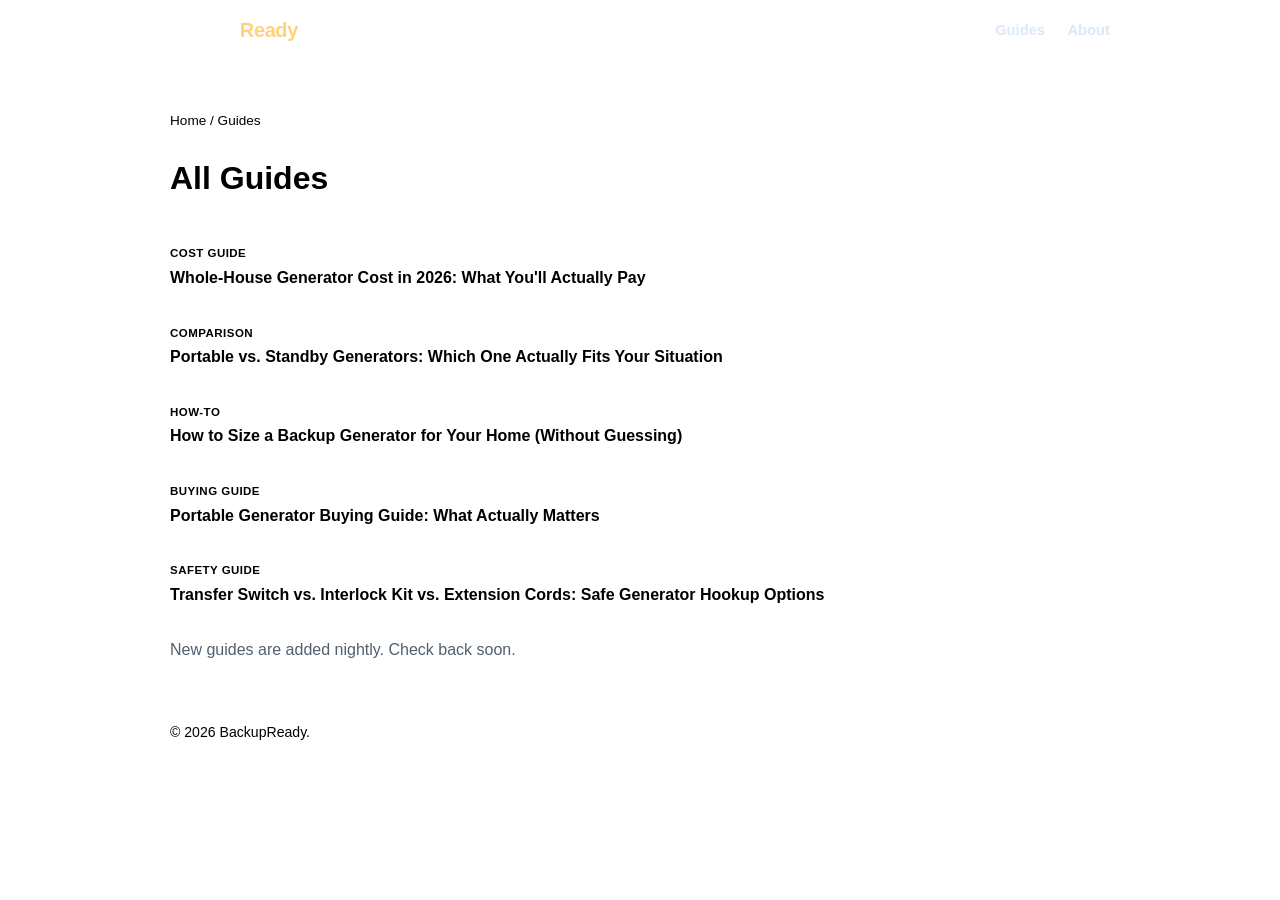
==== guides/index.html @ b56774e3 "Create index.html for BackupReady guides This HTML file serves as the main guide index page, featuri" ====
<!doctype html>
<html lang="en">
<head>
<meta charset="utf-8">
<meta name="viewport" content="width=device-width, initial-scale=1">
<title>All Guides — BackupReady</title>
<meta name="description" content="All BackupReady guides on home backup power: generator costs, sizing, buying guides, hookup safety, and comparisons.">
<link rel="stylesheet" href="/assets/style.css">
<link rel="canonical" href="https://backupready.vercel.app/guides/">
</head>
<body>
<header class="site">
  <div class="wrap">
    <a class="logo" href="/">Backup<span>Ready</span></a>
    <nav class="site">
      <a href="/guides/">Guides</a>
      <a href="/#about">About</a>
    </nav>
  </div>
</header>
<main class="wrap" style="padding-top:36px">
  <p class="breadcrumb"><a href="/">Home</a> / Guides</p>
  <h1>All Guides</h1>
  <ul class="guide-list">
    <li>
      <span class="tag">Cost guide</span><br>
      <a href="/guides/whole-house-generator-cost-2026.html"><strong>Whole-House Generator Cost in 2026: What You'll Actually Pay</strong></a>
    </li>
    <li>
      <span class="tag">Comparison</span><br>
      <a href="/guides/portable-vs-standby-generator.html"><strong>Portable vs. Standby Generators: Which One Actually Fits Your Situation</strong></a>
    </li>
    <li>
      <span class="tag">How-to</span><br>
      <a href="/guides/how-to-size-a-backup-generator.html"><strong>How to Size a Backup Generator for Your Home (Without Guessing)</strong></a>
    </li>
    <li>
      <span class="tag">Buying guide</span><br>
      <a href="/guides/portable-generator-buying-guide.html"><strong>Portable Generator Buying Guide: What Actually Matters</strong></a>
    </li>
    <li>
      <span class="tag">Safety guide</span><br>
      <a href="/guides/generator-transfer-switch-vs-interlock.html"><strong>Transfer Switch vs. Interlock Kit vs. Extension Cords: Safe Generator Hookup Options</strong></a>
    </li>
  </ul>
  <p style="color:#51606e">New guides are added nightly. Check back soon.</p>
</main>
<footer class="site">
  <div class="wrap"><p>© 2026 BackupReady.</p></div>
</footer>
</body>
</html>
---- assets/style.css ----
Enter file contents here:root{
  --ink:#16202b; --sub:#51606e; --line:#e4e9ee; --bg:#f7f9fb; --card:#ffffff;
  --brand:#1a5fb4; --brand-dark:#123e75; --accent:#e8870e; --good:#1c7c4d;
}
*{box-sizing:border-box}
html,body{margin:0;padding:0}
body{
  font-family:-apple-system,BlinkMacSystemFont,"Segoe UI",Roboto,Helvetica,Arial,sans-serif;
  color:var(--ink); background:var(--bg); line-height:1.6;
}
a{color:var(--brand); text-decoration:none}
a:hover{text-decoration:underline}
.wrap{max-width:980px;margin:0 auto;padding:0 20px}
header.site{background:var(--brand-dark);color:#fff;padding:14px 0}
header.site .wrap{display:flex;align-items:center;justify-content:space-between}
.logo{font-weight:800;font-size:1.25rem;color:#fff;letter-spacing:-.02em}
.logo span{color:#ffd27a}
nav.site a{color:#dce8f7;margin-left:18px;font-size:.92rem;font-weight:600}
nav.site a:hover{color:#fff;text-decoration:none}
.hero{background:linear-gradient(180deg,#eef4fb 0%,var(--bg) 100%);padding:48px 0 36px;border-bottom:1px solid var(--line)}
.hero h1{font-size:2.1rem;margin:0 0 10px;letter-spacing:-.02em}
.hero p.lead{color:var(--sub);font-size:1.12rem;max-width:640px;margin:0 0 20px}
.badge{display:inline-block;background:#fff;border:1px solid var(--line);color:var(--sub);font-size:.78rem;font-weight:700;letter-spacing:.04em;text-transform:uppercase;padding:4px 10px;border-radius:99px;margin-bottom:14px}
main{padding:36px 0 60px}
.grid{display:grid;grid-template-columns:repeat(auto-fit,minmax(260px,1fr));gap:18px;margin:26px 0}
.card{background:var(--card);border:1px solid var(--line);border-radius:12px;padding:20px}
.card h3{margin:0 0 8px;font-size:1.05rem}
.card p{color:var(--sub);margin:0 0 10px;font-size:.95rem}
.card a.btn{font-weight:700}
.btn{display:inline-block;background:var(--brand);color:#fff!important;padding:10px 16px;border-radius:8px;font-weight:700;font-size:.92rem}
.btn:hover{background:var(--brand-dark);text-decoration:none}
.btn.alt{background:var(--accent)}
.btn.alt:hover{background:#c66e05}
table.cost{width:100%;border-collapse:collapse;margin:18px 0;font-size:.95rem}
table.cost th,table.cost td{border:1px solid var(--line);padding:10px 12px;text-align:left}
table.cost th{background:#eef4fb}
table.cost tr:nth-child(even) td{background:#fafcfe}
.callout{background:#fff7ea;border:1px solid #f3d9a4;border-radius:10px;padding:16px 18px;margin:22px 0}
.callout.good{background:#eefbf3;border-color:#bfe9cf}
.toc{background:var(--card);border:1px solid var(--line);border-radius:10px;padding:16px 20px;margin:20px 0}
.toc strong{display:block;margin-bottom:6px}
.toc ol{margin:0;padding-left:20px}
article h2{margin-top:36px;font-size:1.4rem;border-top:1px solid var(--line);padding-top:24px}
article h3{margin-top:22px;font-size:1.1rem}
.faq dt{font-weight:700;margin-top:16px}
.faq dd{margin:4px 0 0;color:var(--sub)}
.breadcrumb{font-size:.85rem;color:var(--sub);margin-bottom:8px}
.disclosure{font-size:.82rem;color:var(--sub);background:#fff;border:1px dashed var(--line);border-radius:8px;padding:10px 14px;margin:18px 0}
footer.site{border-top:1px solid var(--line);padding:28px 0;color:var(--sub);font-size:.88rem}
footer.site a{color:var(--sub)}
.guide-list{list-style:none;padding:0;margin:0}
.guide-list li{border-bottom:1px solid var(--line);padding:14px 0}
.guide-list li:last-child{border-bottom:none}
.guide-list .tag{font-size:.72rem;text-transform:uppercase;letter-spacing:.04em;color:var(--good);font-weight:800}
.meta{color:var(--sub);font-size:.85rem;margin-bottom:18px}
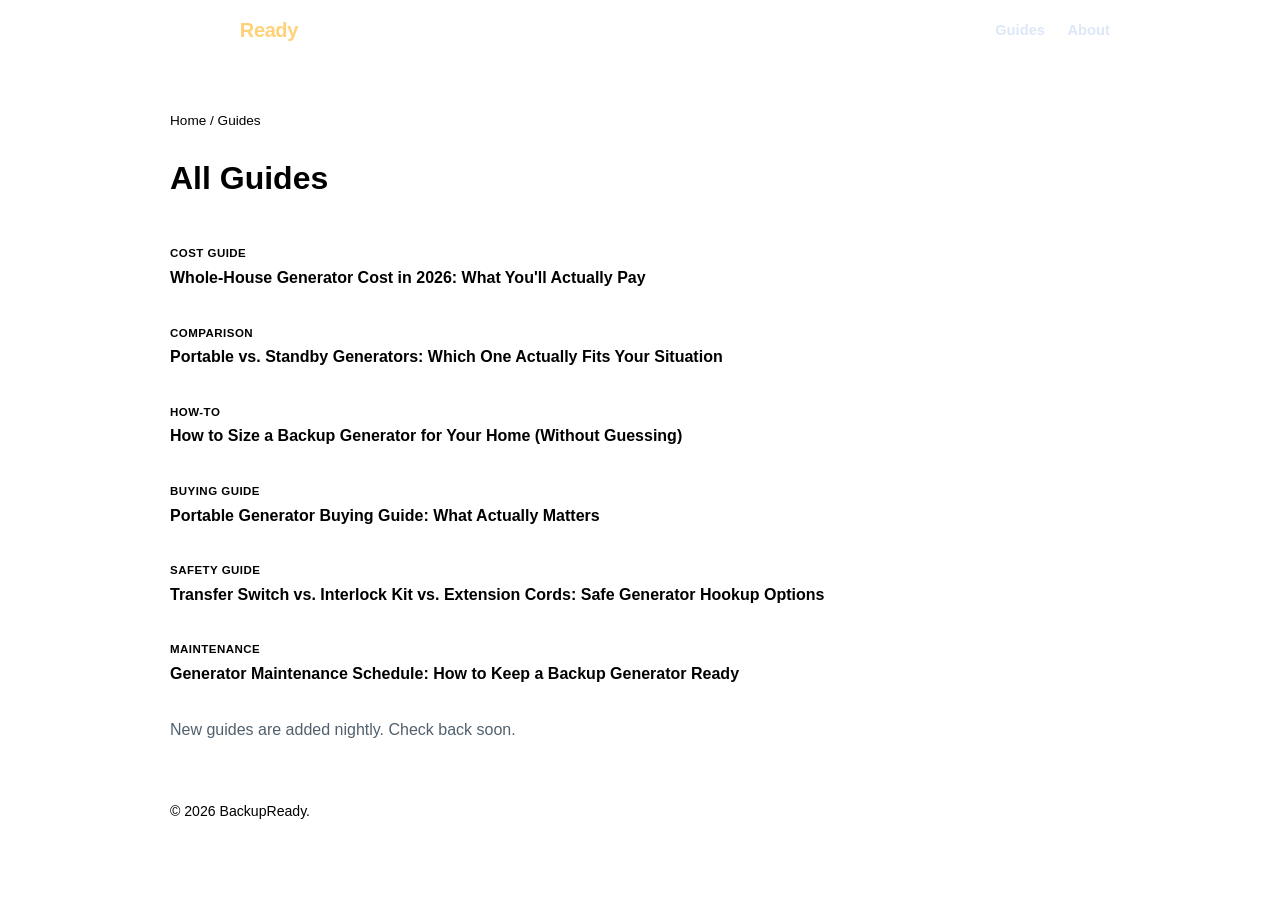
==== commit 29d3d3d9: "Update meta description and add maintenance guide linkUpdate guides index with maintenance page Upda" ====
--- a/guides/index.html
+++ b/guides/index.html
@@ -4,7 +4,7 @@
 <meta charset="utf-8">
 <meta name="viewport" content="width=device-width, initial-scale=1">
 <title>All Guides — BackupReady</title>
-<meta name="description" content="All BackupReady guides on home backup power: generator costs, sizing, buying guides, hookup safety, and comparisons.">
+<meta name="description" content="All BackupReady guides on home backup power: generator costs, sizing, buying guides, hookup safety, maintenance, and comparisons.">
 <link rel="stylesheet" href="/assets/style.css">
 <link rel="canonical" href="https://backupready.vercel.app/guides/">
 </head>
@@ -42,6 +42,10 @@
       <span class="tag">Safety guide</span><br>
       <a href="/guides/generator-transfer-switch-vs-interlock.html"><strong>Transfer Switch vs. Interlock Kit vs. Extension Cords: Safe Generator Hookup Options</strong></a>
     </li>
+    <li>
+      <span class="tag">Maintenance</span><br>
+      <a href="/guides/generator-maintenance-schedule.html"><strong>Generator Maintenance Schedule: How to Keep a Backup Generator Ready</strong></a>
+    </li>
   </ul>
   <p style="color:#51606e">New guides are added nightly. Check back soon.</p>
 </main>
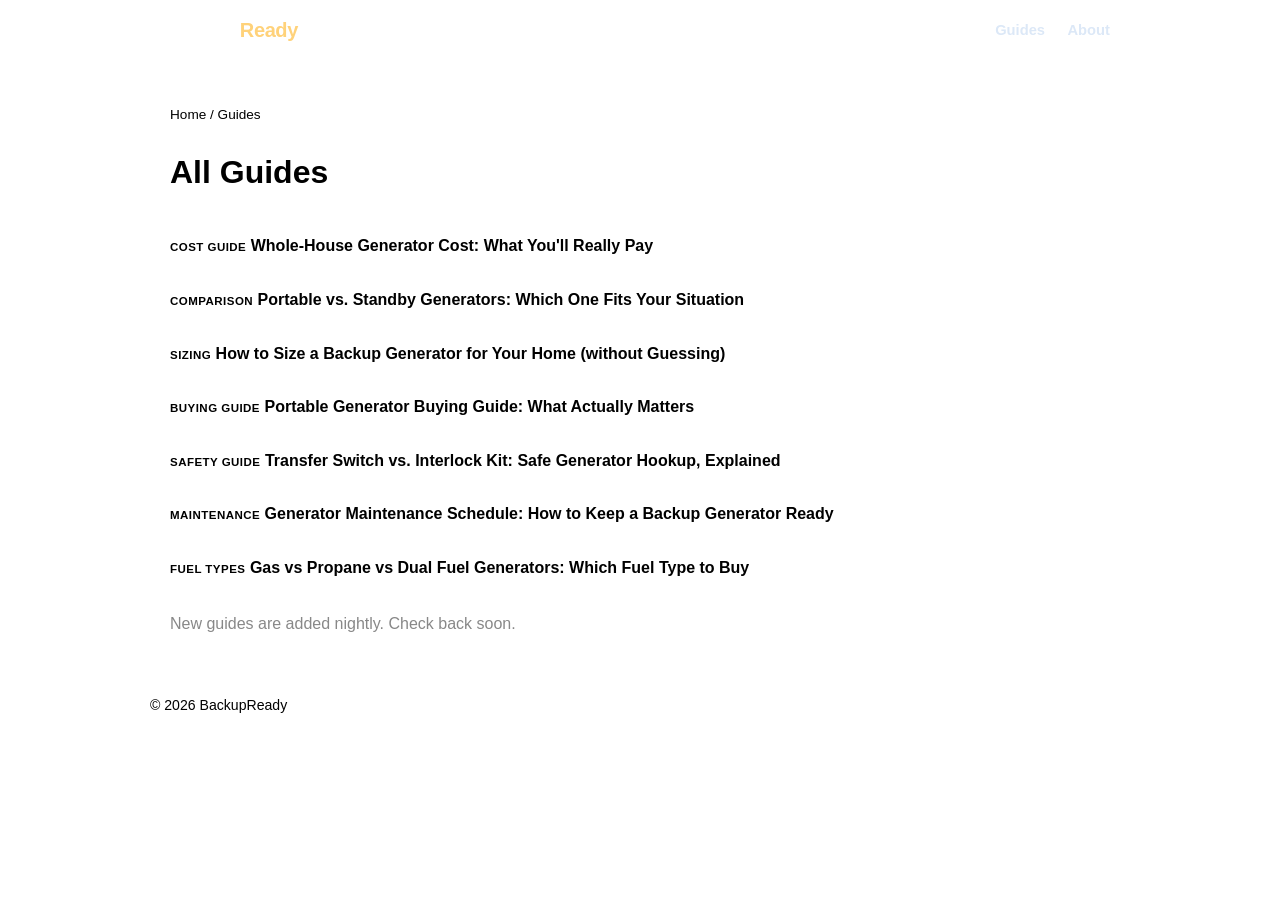
==== commit 5e9dfaa4: "Revise title and update guide list iList fuel types guide on guides indexn index.html Updated the ti" ====
--- a/guides/index.html
+++ b/guides/index.html
@@ -3,54 +3,56 @@
 <head>
 <meta charset="utf-8">
 <meta name="viewport" content="width=device-width, initial-scale=1">
-<title>All Guides — BackupReady</title>
+<title>All Generator Guides | BackupReady</title>
 <meta name="description" content="All BackupReady guides on home backup power: generator costs, sizing, buying guides, hookup safety, maintenance, and comparisons.">
 <link rel="stylesheet" href="/assets/style.css">
 <link rel="canonical" href="https://backupready.vercel.app/guides/">
 </head>
 <body>
-<header class="site">
-  <div class="wrap">
-    <a class="logo" href="/">Backup<span>Ready</span></a>
-    <nav class="site">
-      <a href="/guides/">Guides</a>
-      <a href="/#about">About</a>
-    </nav>
-  </div>
-</header>
-<main class="wrap" style="padding-top:36px">
-  <p class="breadcrumb"><a href="/">Home</a> / Guides</p>
-  <h1>All Guides</h1>
-  <ul class="guide-list">
-    <li>
-      <span class="tag">Cost guide</span><br>
-      <a href="/guides/whole-house-generator-cost-2026.html"><strong>Whole-House Generator Cost in 2026: What You'll Actually Pay</strong></a>
-    </li>
-    <li>
-      <span class="tag">Comparison</span><br>
-      <a href="/guides/portable-vs-standby-generator.html"><strong>Portable vs. Standby Generators: Which One Actually Fits Your Situation</strong></a>
-    </li>
-    <li>
-      <span class="tag">How-to</span><br>
-      <a href="/guides/how-to-size-a-backup-generator.html"><strong>How to Size a Backup Generator for Your Home (Without Guessing)</strong></a>
-    </li>
-    <li>
-      <span class="tag">Buying guide</span><br>
-      <a href="/guides/portable-generator-buying-guide.html"><strong>Portable Generator Buying Guide: What Actually Matters</strong></a>
-    </li>
-    <li>
-      <span class="tag">Safety guide</span><br>
-      <a href="/guides/generator-transfer-switch-vs-interlock.html"><strong>Transfer Switch vs. Interlock Kit vs. Extension Cords: Safe Generator Hookup Options</strong></a>
-    </li>
-    <li>
-      <span class="tag">Maintenance</span><br>
-      <a href="/guides/generator-maintenance-schedule.html"><strong>Generator Maintenance Schedule: How to Keep a Backup Generator Ready</strong></a>
-    </li>
-  </ul>
-  <p style="color:#51606e">New guides are added nightly. Check back soon.</p>
-</main>
-<footer class="site">
-  <div class="wrap"><p>© 2026 BackupReady.</p></div>
-</footer>
+  <header class="site">
+    <div class="wrap">
+      <a class="logo" href="/">Backup<span>Ready</span></a>
+      <nav class="site">
+        <a href="/guides/">Guides</a>
+        <a href="/#about">About</a>
+      </nav>
+    </div>
+  </header>
+  <main class="wrap" style="padding-top:30px">
+    <p class="breadcrumb"><a href="/">Home</a> / Guides</p>
+    <h1>All Guides</h1>
+    <ul class="guide-list">
+      <li>
+        <span class="tag">cost guide</span>
+        <a href="/guides/whole-house-generator-cost-2026.html"><strong>Whole-House Generator Cost: What You'll Really Pay</strong></a>
+      </li>
+      <li>
+        <span class="tag">comparison</span>
+        <a href="/guides/portable-vs-standby-generator.html"><strong>Portable vs. Standby Generators: Which One Fits Your Situation</strong></a>
+      </li>
+      <li>
+        <span class="tag">sizing</span>
+        <a href="/guides/how-to-size-a-backup-generator.html"><strong>How to Size a Backup Generator for Your Home (without Guessing)</strong></a>
+      </li>
+      <li>
+        <span class="tag">buying guide</span>
+        <a href="/guides/portable-generator-buying-guide.html"><strong>Portable Generator Buying Guide: What Actually Matters</strong></a>
+      </li>
+      <li>
+        <span class="tag">safety guide</span>
+        <a href="/guides/generator-transfer-switch-vs-interlock.html"><strong>Transfer Switch vs. Interlock Kit: Safe Generator Hookup, Explained</strong></a>
+      </li>
+      <li>
+        <span class="tag">maintenance</span>
+        <a href="/guides/generator-maintenance-schedule.html"><strong>Generator Maintenance Schedule: How to Keep a Backup Generator Ready</strong></a>
+      </li>
+      <li>
+        <span class="tag">fuel types</span>
+        <a href="/guides/generator-fuel-types-gas-propane-dual-fuel.html"><strong>Gas vs Propane vs Dual Fuel Generators: Which Fuel Type to Buy</strong></a>
+      </li>
+    </ul>
+    <p style="color:#888888">New guides are added nightly. Check back soon.</p>
+  </main>
+  <footer class="site wrap"><p>&copy; 2026 BackupReady</p></footer>
 </body>
 </html>
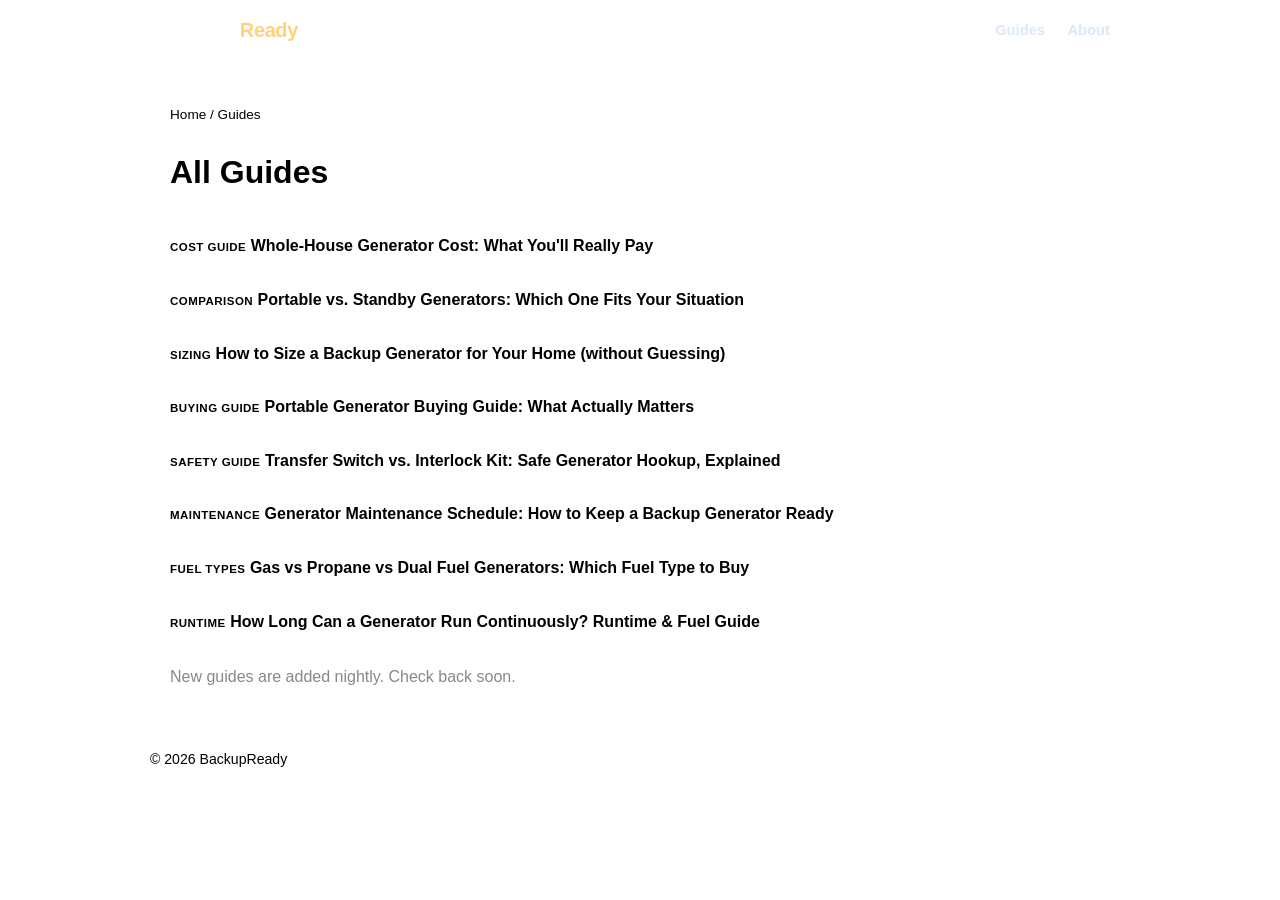
==== commit af87e092: "Add runtime fuel consumption guide link" ====
--- a/guides/index.html
+++ b/guides/index.html
@@ -50,6 +50,10 @@
         <span class="tag">fuel types</span>
         <a href="/guides/generator-fuel-types-gas-propane-dual-fuel.html"><strong>Gas vs Propane vs Dual Fuel Generators: Which Fuel Type to Buy</strong></a>
       </li>
+      <li>
+        <span class="tag">runtime</span>
+        <a href="/guides/generator-runtime-fuel-consumption.html"><strong>How Long Can a Generator Run Continuously? Runtime & Fuel Guide</strong></a>
+      </li>
     </ul>
     <p style="color:#888888">New guides are added nightly. Check back soon.</p>
   </main>
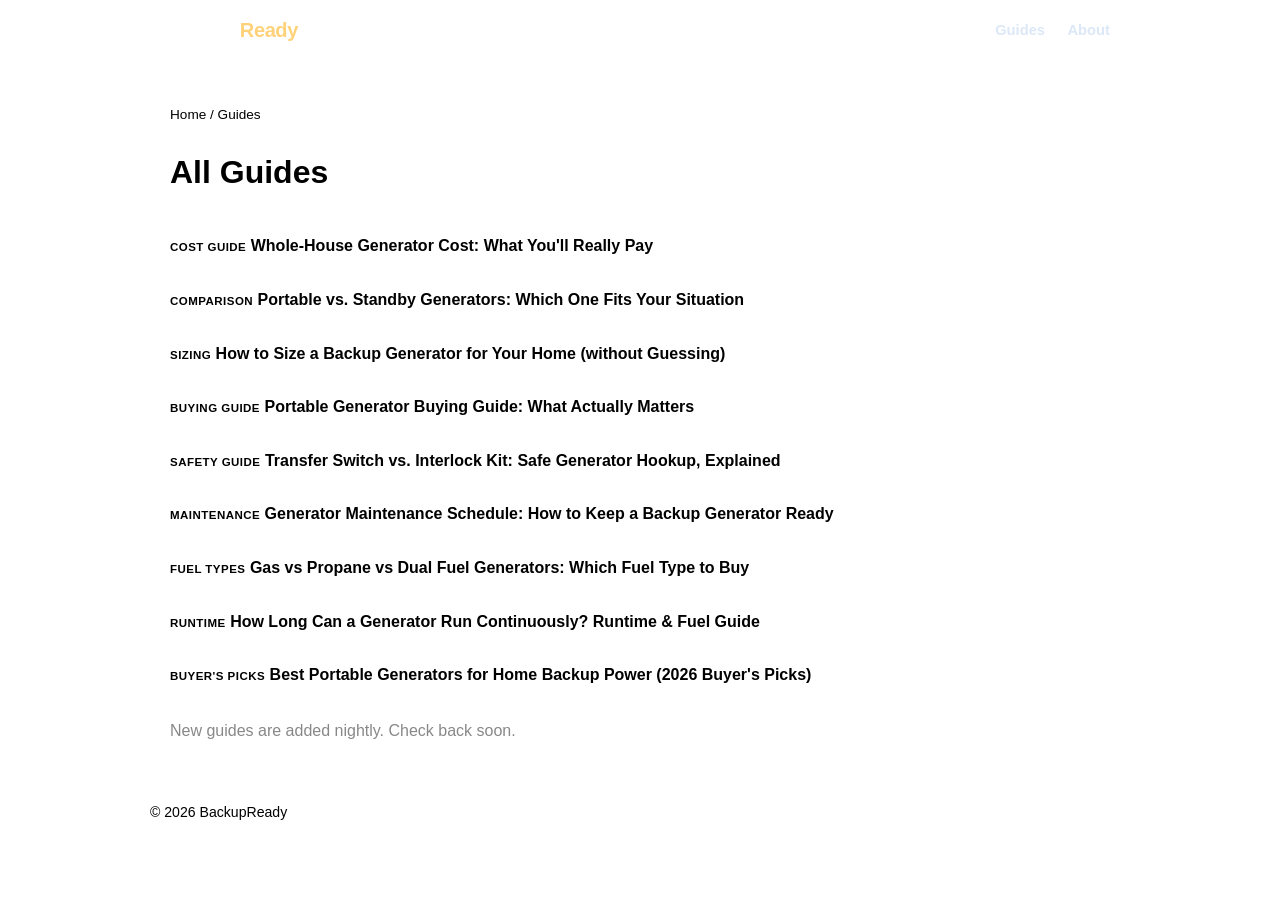
==== commit cb77afef: "Add buyer's picks guide link to index.html" ====
--- a/guides/index.html
+++ b/guides/index.html
@@ -54,6 +54,10 @@
         <span class="tag">runtime</span>
         <a href="/guides/generator-runtime-fuel-consumption.html"><strong>How Long Can a Generator Run Continuously? Runtime & Fuel Guide</strong></a>
       </li>
+      <li>
+        <span class="tag">buyer's picks</span>
+        <a href="/guides/best-portable-generators-2026.html"><strong>Best Portable Generators for Home Backup Power (2026 Buyer's Picks)</strong></a>
+      </li>
     </ul>
     <p style="color:#888888">New guides are added nightly. Check back soon.</p>
   </main>
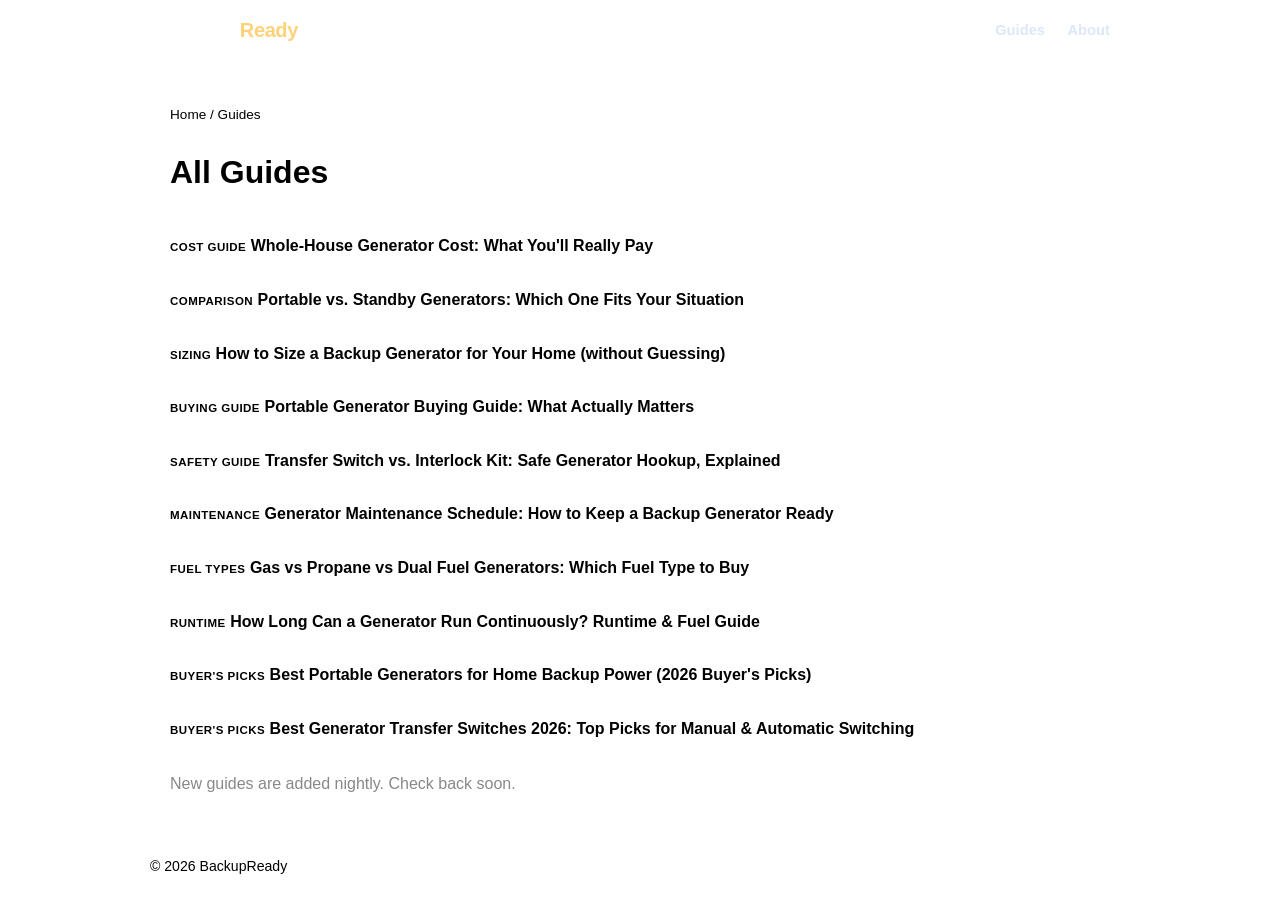
==== commit 762850d9: "Add new guide for generator transfer switches" ====
--- a/guides/index.html
+++ b/guides/index.html
@@ -58,6 +58,10 @@
         <span class="tag">buyer's picks</span>
         <a href="/guides/best-portable-generators-2026.html"><strong>Best Portable Generators for Home Backup Power (2026 Buyer's Picks)</strong></a>
       </li>
+      <li>
+        <span class="tag">buyer's picks</span>
+        <a href="/guides/best-transfer-switches-2026.html"><strong>Best Generator Transfer Switches 2026: Top Picks for Manual &amp; Automatic Switching</strong></a>
+      </li>
     </ul>
     <p style="color:#888888">New guides are added nightly. Check back soon.</p>
   </main>
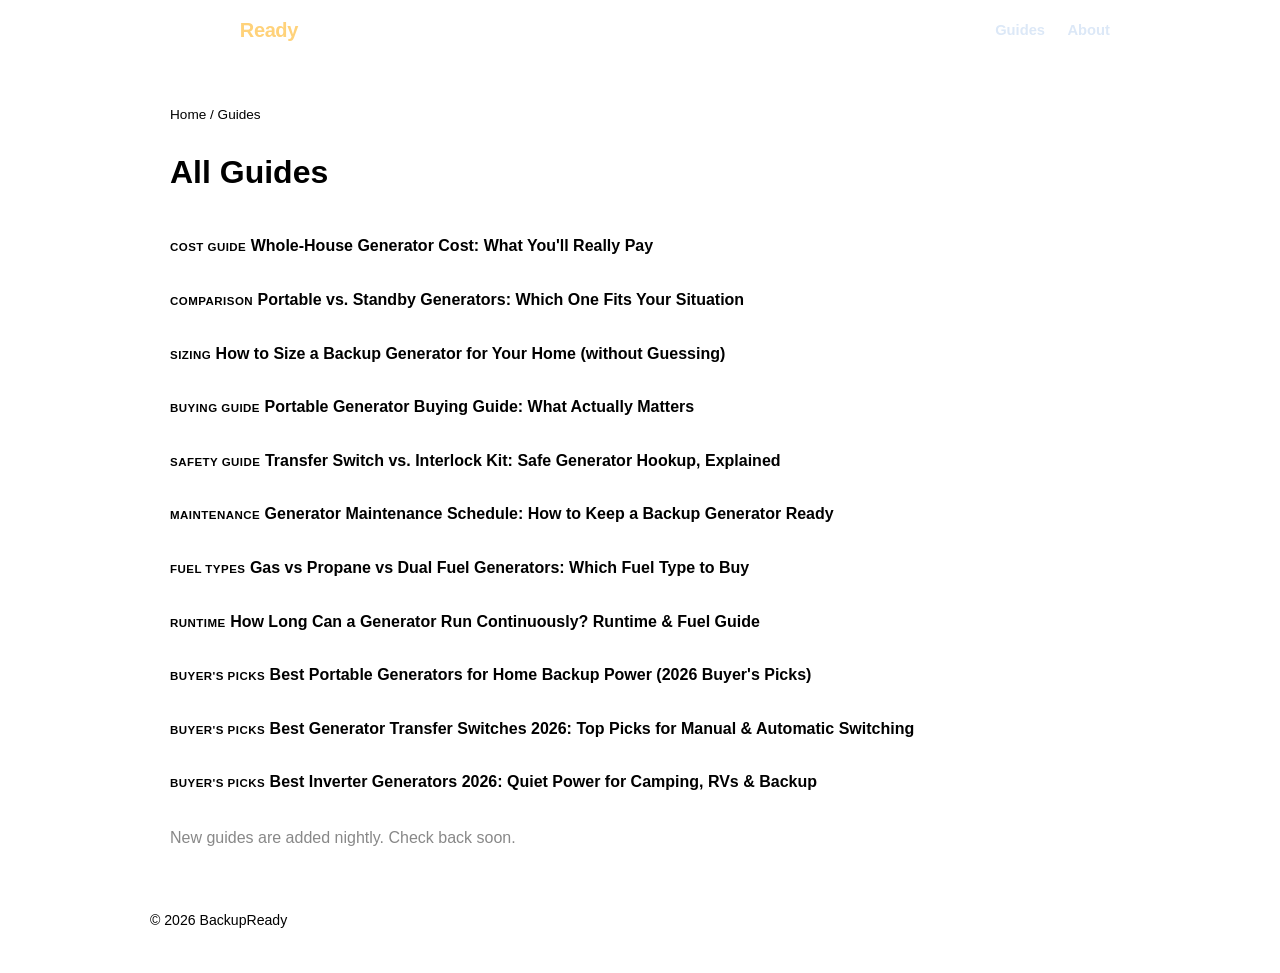
==== commit 42870163: "Add new guide for inverter generators 2026" ====
--- a/guides/index.html
+++ b/guides/index.html
@@ -62,6 +62,10 @@
         <span class="tag">buyer's picks</span>
         <a href="/guides/best-transfer-switches-2026.html"><strong>Best Generator Transfer Switches 2026: Top Picks for Manual &amp; Automatic Switching</strong></a>
       </li>
+      <li>
+        <span class="tag">buyer's picks</span>
+        <a href="/guides/best-inverter-generators-2026.html"><strong>Best Inverter Generators 2026: Quiet Power for Camping, RVs &amp; Backup</strong></a>
+      </li>
     </ul>
     <p style="color:#888888">New guides are added nightly. Check back soon.</p>
   </main>
